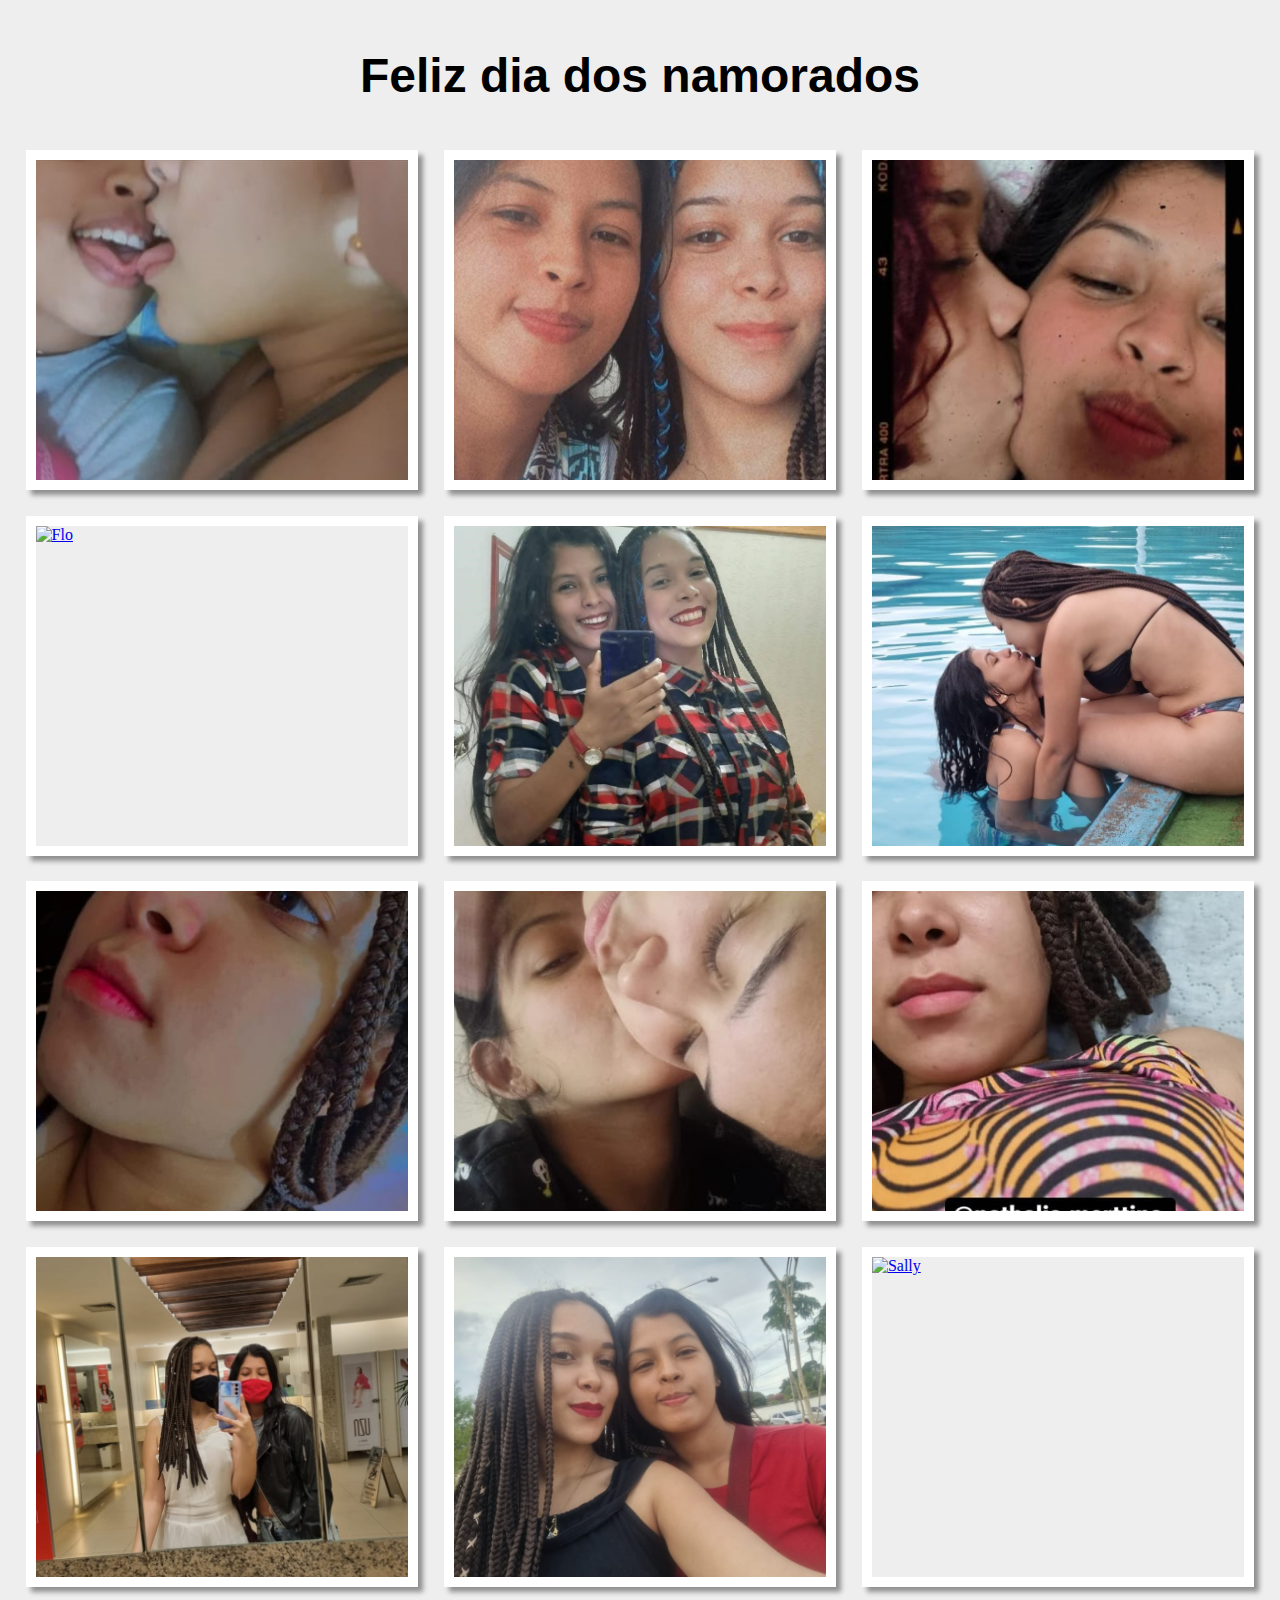
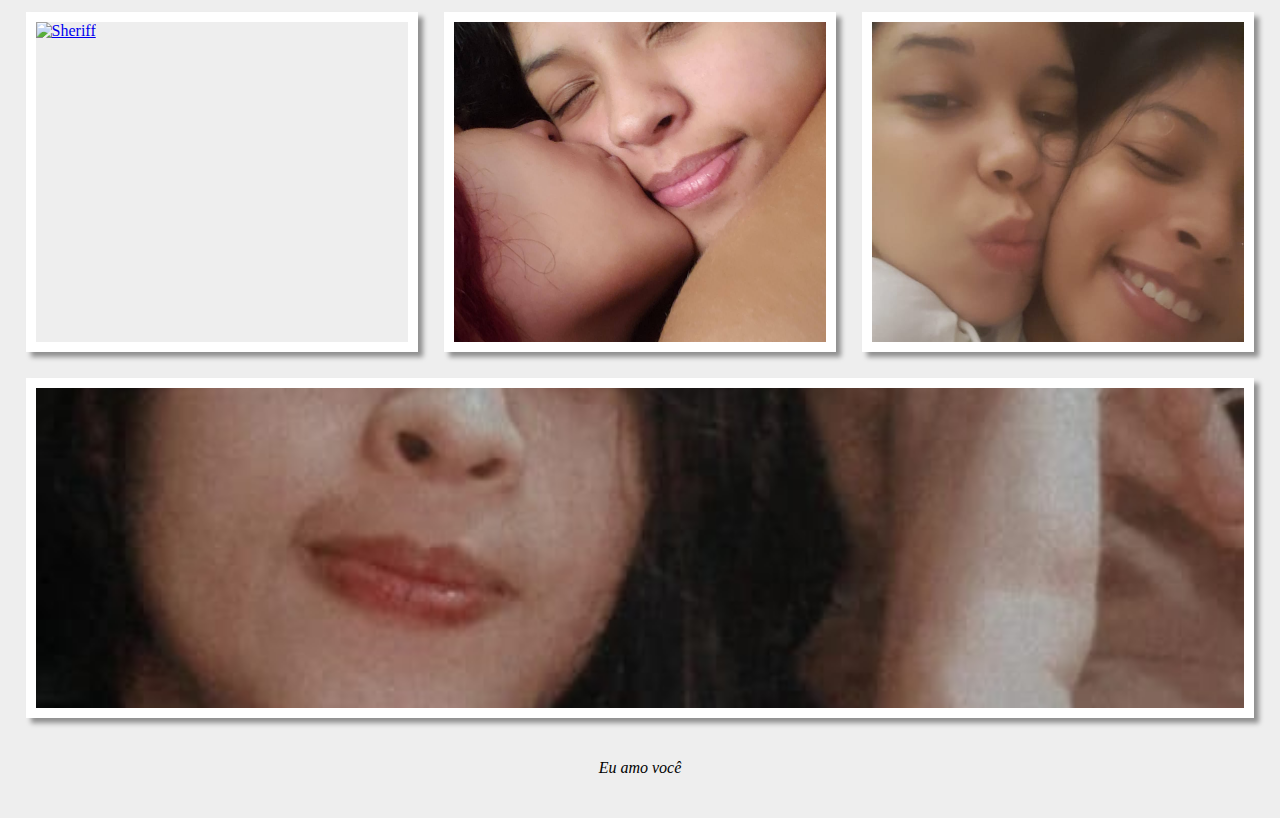
==== index.html @ 189012b3 "Update index.html" ====
<!DOCTYPE html>
<html lang="pt-BR">
<head>
    <meta charset="UTF-8">
    <meta http-equiv="X-UA-Compatible" content="IE=edge">
    <meta name="viewport" content="width=device-width, initial-scale=1.0">
    <link rel="stylesheet" href="style.css">
    <title>Feliz dia dos namorados</title>
</head>
<body>
    <header>
        <h1>Feliz dia dos namorados</h1>
    </header>
    <main>
        <div class="gallery-container">
            <a href="#chick-hicks" class="gallery-items">
                <img src="img/8.jpeg" alt="Chick Hicks">
            </a>
            <a href="img/12.jpeg" class="gallery-items">
                <img src="img/12.jpeg" alt="Doctor Hudson">
            </a>
            <a href="img/9.jpeg" class="gallery-items">
                <img src="img/9.jpeg" alt="Fillmore">
            </a>
            <a href="img/flo.jpg" class="gallery-items">
                <img src="img/flo.jpg" alt="Flo">
            </a>
            <a href="img/1.jpeg" class="gallery-items">
                <img src="img/1.jpeg" alt="Guido">
            </a>
            <a href="img/2.jpeg" class="gallery-items">
                <img src="img/2.jpeg" alt="lightning-mcqueen">
            </a>
            <a href="img/3.jpeg" class="gallery-items">
                <img src="img/3.jpeg" alt="Lizzie">
            </a>
            <a href="img/4.jpeg" class="gallery-items">
                <img src="img/4.jpeg" alt="Luigi">
            </a>
            <a href="img/5.jpeg" class="gallery-items">
                <img src="img/5.jpeg" alt="Mack">
            </a>
            <a href="img/6.jpeg" class="gallery-items">
                <img src="img/6.jpeg" alt="Ramone">
            </a>
            <a href="img/15.jpeg" class="gallery-items">
                <img src="img/15.jpeg" alt="Ruivo">
            </a>
            <a href="img/Sally Carrera.jpg" class="gallery-items">
                <img src="img/Sally Carrera.jpg" alt="Sally">
            </a>
            <a href="img/Sheriff.jpg" class="gallery-items">
                <img src="img/Sheriff.jpg" alt="Sheriff">
            </a>
            <a href="img/13.jpeg" class="gallery-items">
                <img src="img/13.jpeg" alt="Sven">
            </a>
            <a href="img/11.jpeg" class="gallery-items">
                <img src="img/11.jpeg" alt="The King">
            </a>
            <a href="img/10.jpeg" class="gallery-items">
                <img src="img/10.jpeg" alt="Tow Mater">
            </a>
        </div>        
    </main>
    <footer>
        <span>Eu amo você</span>
    </footer>
</body>
</html>
---- style.css ----
*{
    padding: 0;
    margin: 0;
    box-sizing: border-box;
}
body{
    background-color: #eee;
}
header{
    height: 150px;
    display: flex;
    justify-content: center;
    align-items: center;
}
header h1{
    font-family: Arial, Helvetica, sans-serif;
    font-size: 3rem;
    font-weight: 900;
    color: #000;
}
.gallery-container{
    display: flex;
    flex-wrap: wrap;
    justify-content: space-evenly;
    gap: 2vw;
    padding: 0 2vw;
}
.gallery-items{
    width: 340px;
    height: 340px;
    border: 10px solid #FFF;
    box-shadow: 5px 5px 5px #0006;
    flex-grow: 1;
    transition: transform .5s linear;
}
.gallery-items img {
    width: 100%;
    height: 100%;
    object-fit: cover;
}

.gallery-items:hover{
    transform: scale(1.3);
}



footer{
    height: 100px;
    display: flex;
    justify-content: center;
    align-items: center;
    color: #000;
    font-style: italic;
}
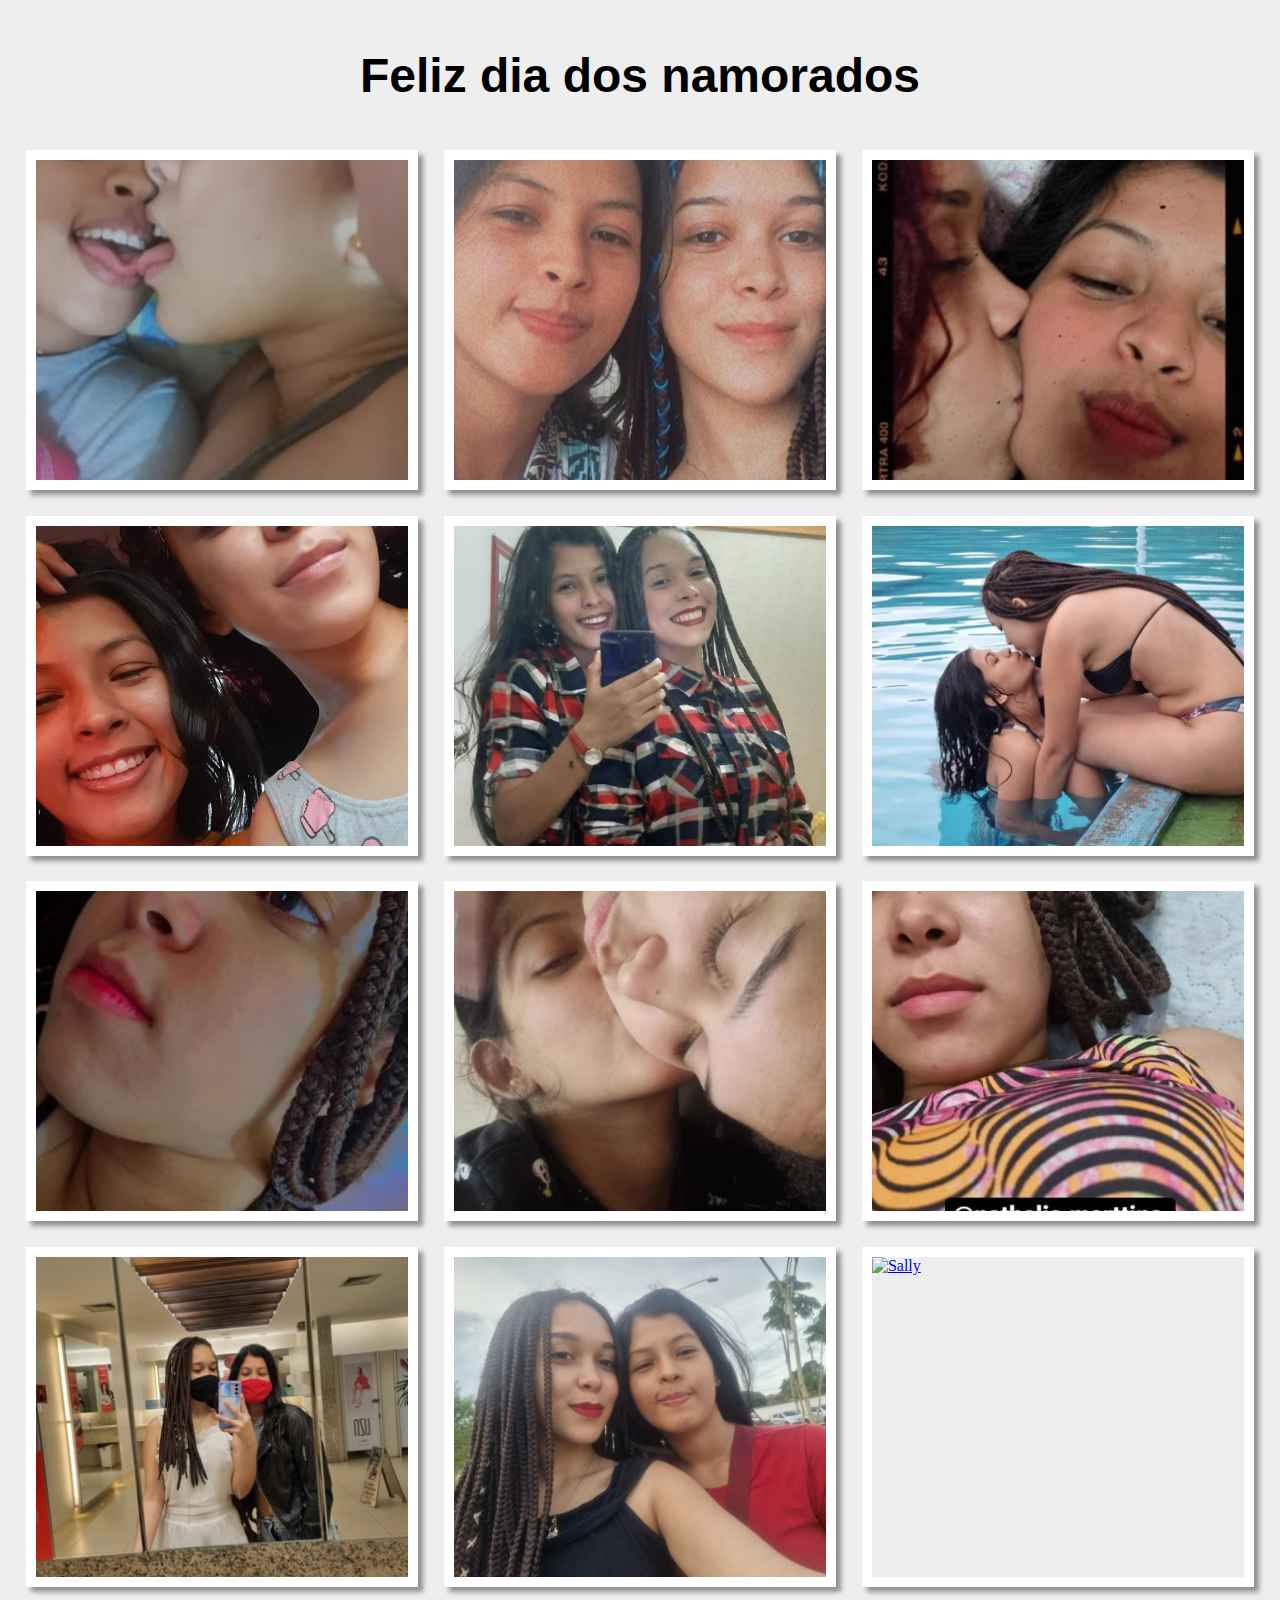
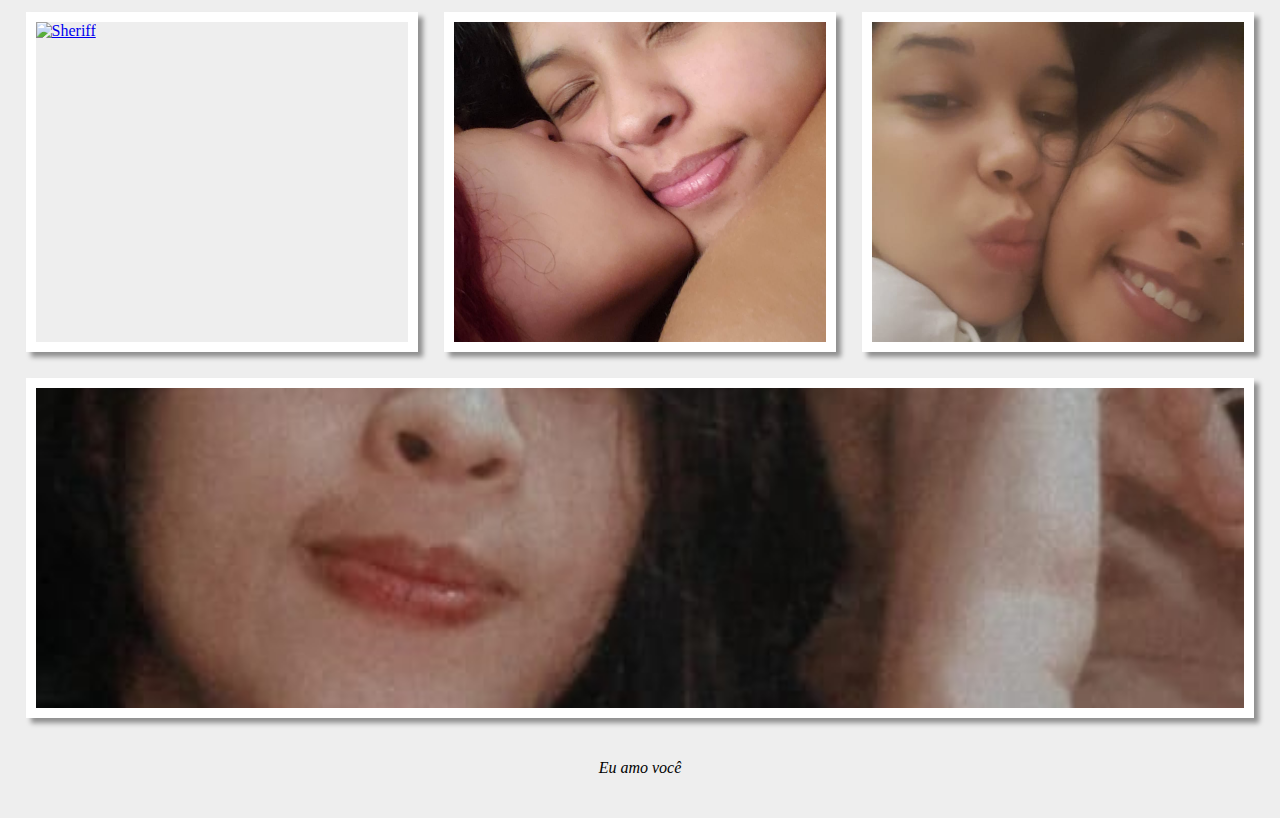
==== commit 03cf22d3: "Update index.html" ====
--- a/index.html
+++ b/index.html
@@ -22,8 +22,8 @@
             <a href="img/9.jpeg" class="gallery-items">
                 <img src="img/9.jpeg" alt="Fillmore">
             </a>
-            <a href="img/flo.jpg" class="gallery-items">
-                <img src="img/flo.jpg" alt="Flo">
+            <a href="img/16.jpeg" class="gallery-items">
+                <img src="img/16.jpeg" alt="Flo">
             </a>
             <a href="img/1.jpeg" class="gallery-items">
                 <img src="img/1.jpeg" alt="Guido">
@@ -49,8 +49,8 @@
             <a href="img/Sally Carrera.jpg" class="gallery-items">
                 <img src="img/Sally Carrera.jpg" alt="Sally">
             </a>
-            <a href="img/Sheriff.jpg" class="gallery-items">
-                <img src="img/Sheriff.jpg" alt="Sheriff">
+            <a href="img/18.jpg" class="gallery-items">
+                <img src="img/18.jpg" alt="Sheriff">
             </a>
             <a href="img/13.jpeg" class="gallery-items">
                 <img src="img/13.jpeg" alt="Sven">
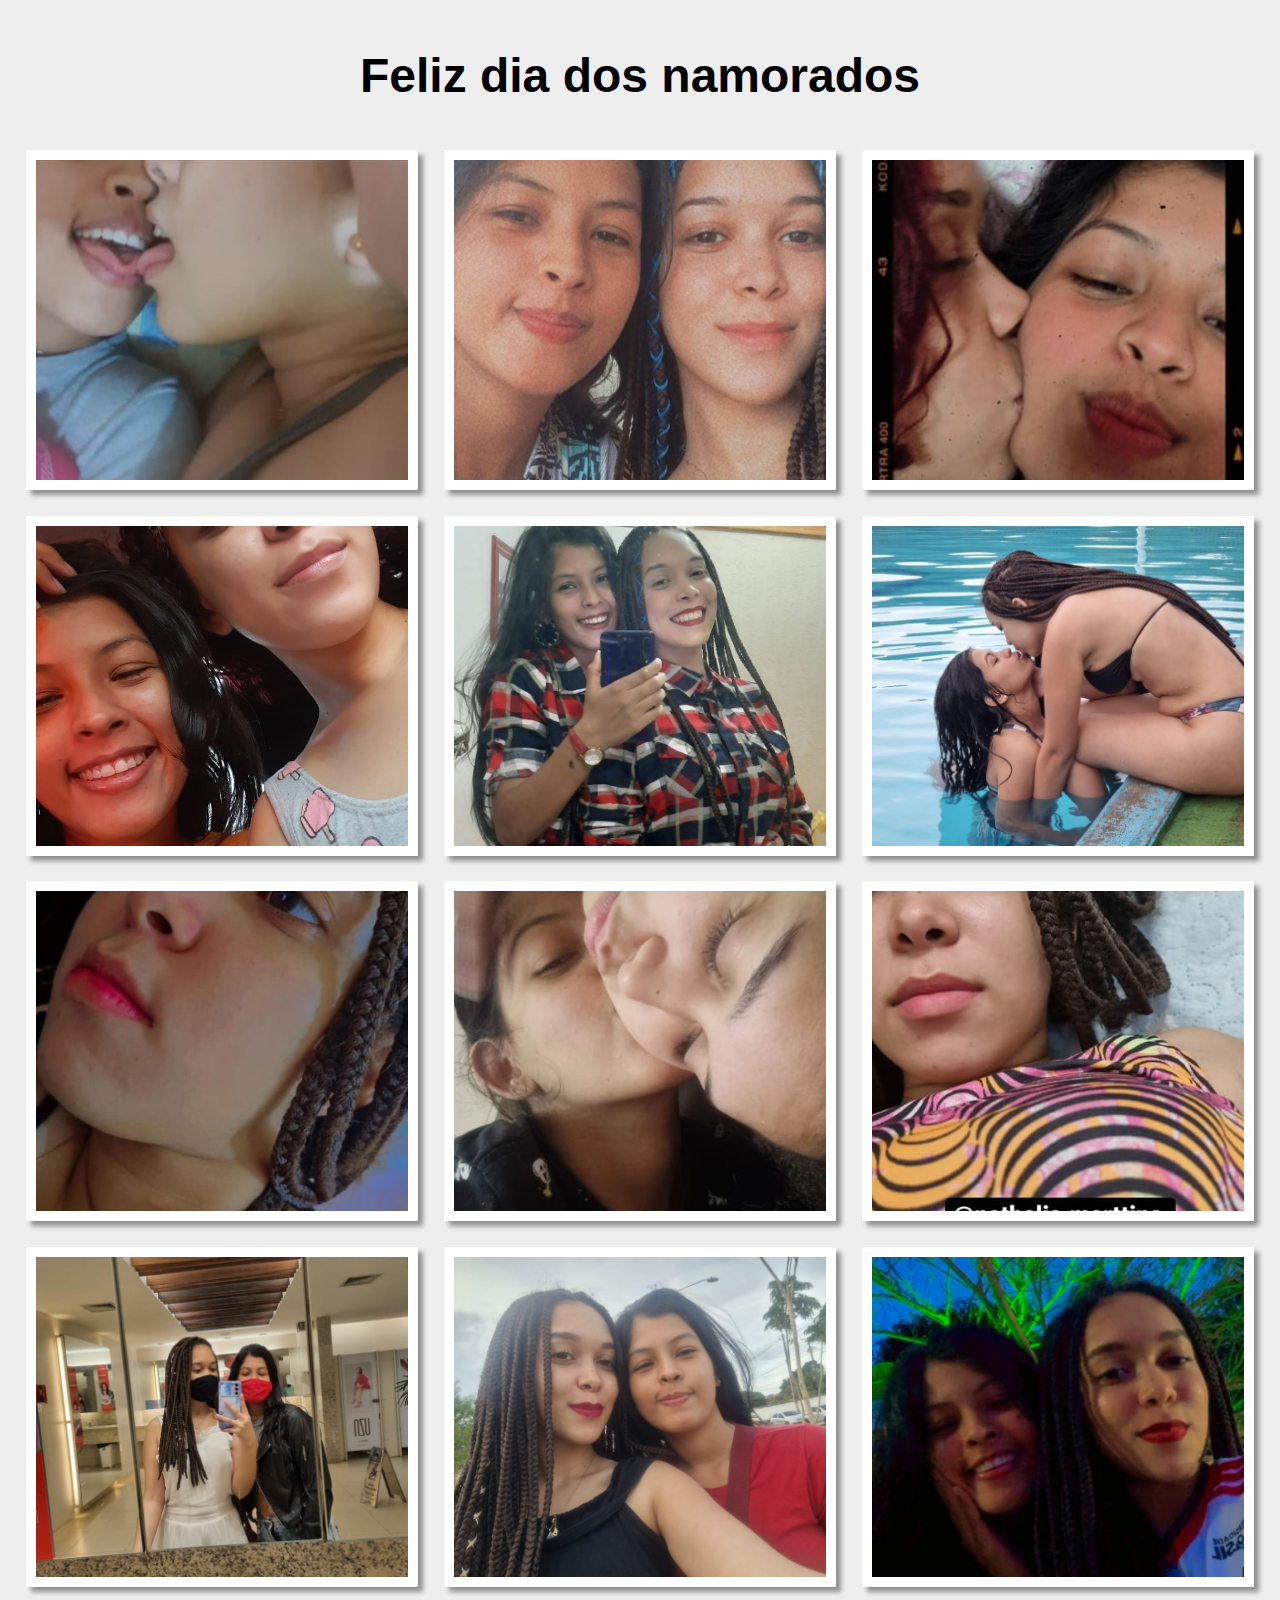
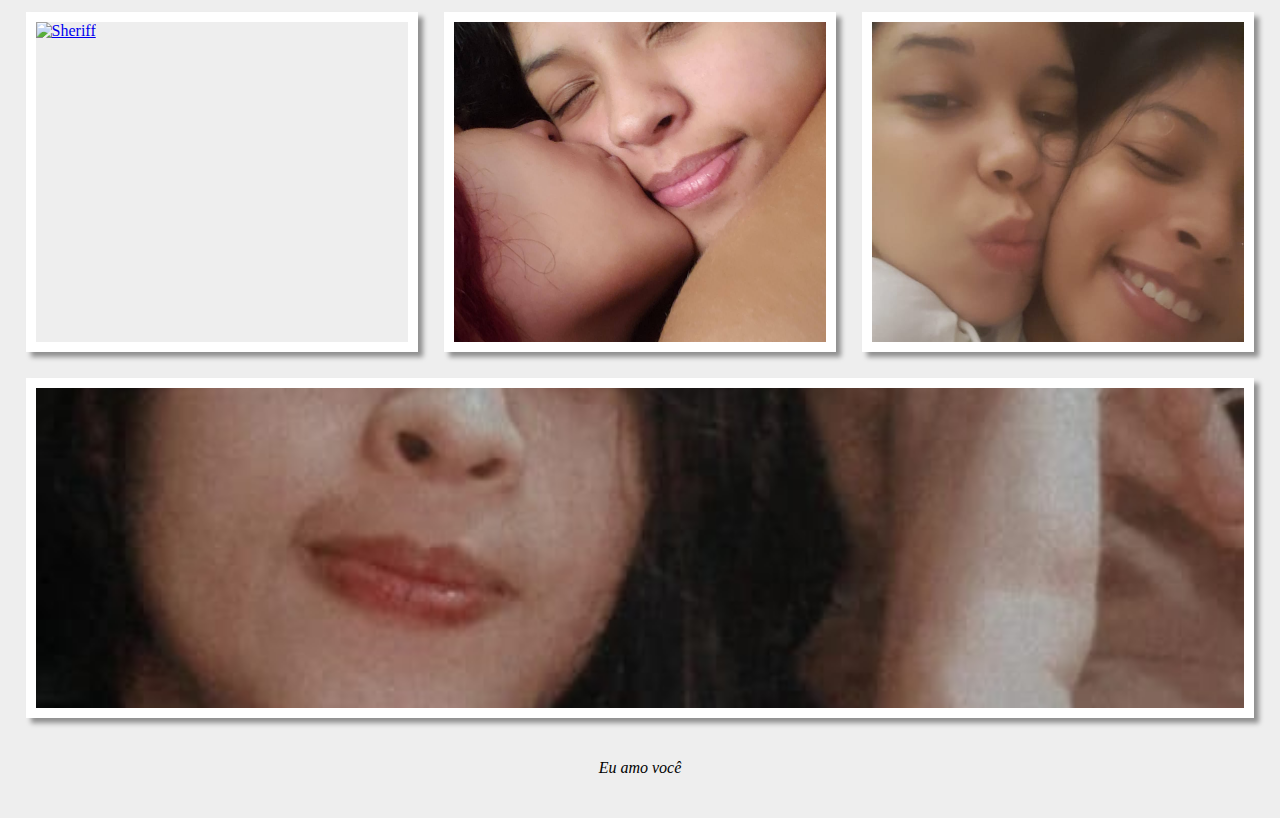
==== commit 8860e360: "Update index.html" ====
--- a/index.html
+++ b/index.html
@@ -5,7 +5,7 @@
     <meta http-equiv="X-UA-Compatible" content="IE=edge">
     <meta name="viewport" content="width=device-width, initial-scale=1.0">
     <link rel="stylesheet" href="style.css">
-    <title>Feliz dia dos namorados</title>
+    <title>Feliz dia dos namorados, meu amor</title>
 </head>
 <body>
     <header>
@@ -46,8 +46,8 @@
             <a href="img/15.jpeg" class="gallery-items">
                 <img src="img/15.jpeg" alt="Ruivo">
             </a>
-            <a href="img/Sally Carrera.jpg" class="gallery-items">
-                <img src="img/Sally Carrera.jpg" alt="Sally">
+            <a href="img/20.jpeg" class="gallery-items">
+                <img src="img/20.jpeg" alt="Sally">
             </a>
             <a href="img/18.jpg" class="gallery-items">
                 <img src="img/18.jpg" alt="Sheriff">
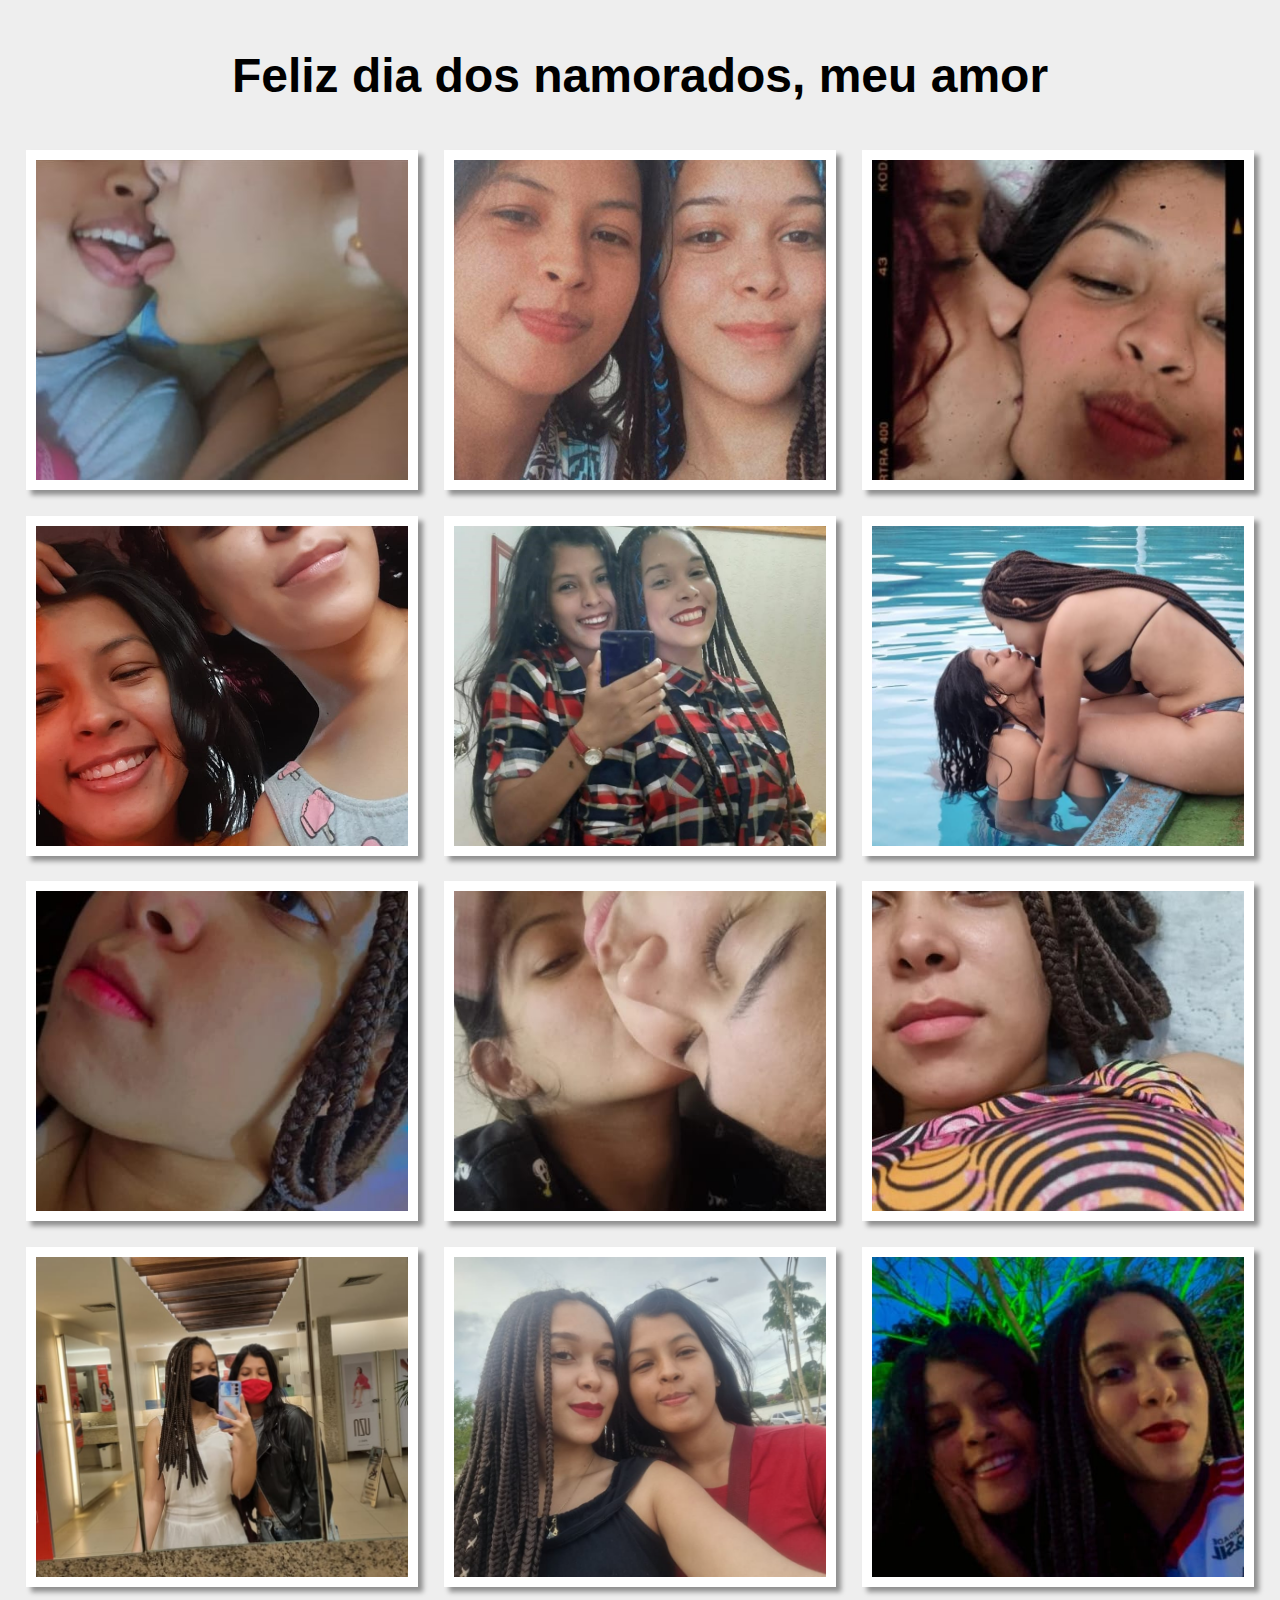
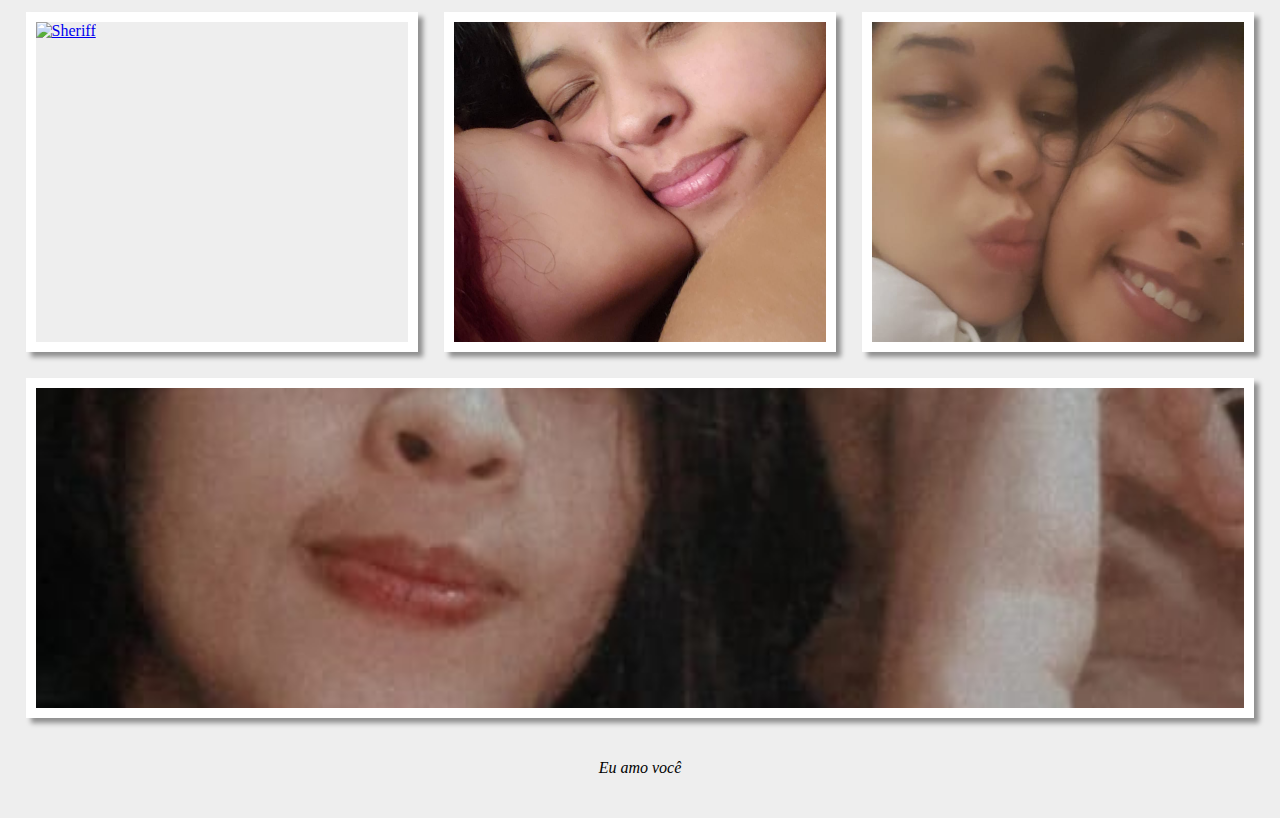
==== commit 4d21a575: "Update index.html" ====
--- a/index.html
+++ b/index.html
@@ -5,11 +5,11 @@
     <meta http-equiv="X-UA-Compatible" content="IE=edge">
     <meta name="viewport" content="width=device-width, initial-scale=1.0">
     <link rel="stylesheet" href="style.css">
-    <title>Feliz dia dos namorados, meu amor</title>
+    <title>Feliz dia dos namorados</title>
 </head>
 <body>
     <header>
-        <h1>Feliz dia dos namorados</h1>
+        <h1>Feliz dia dos namorados, meu amor</h1>
     </header>
     <main>
         <div class="gallery-container">
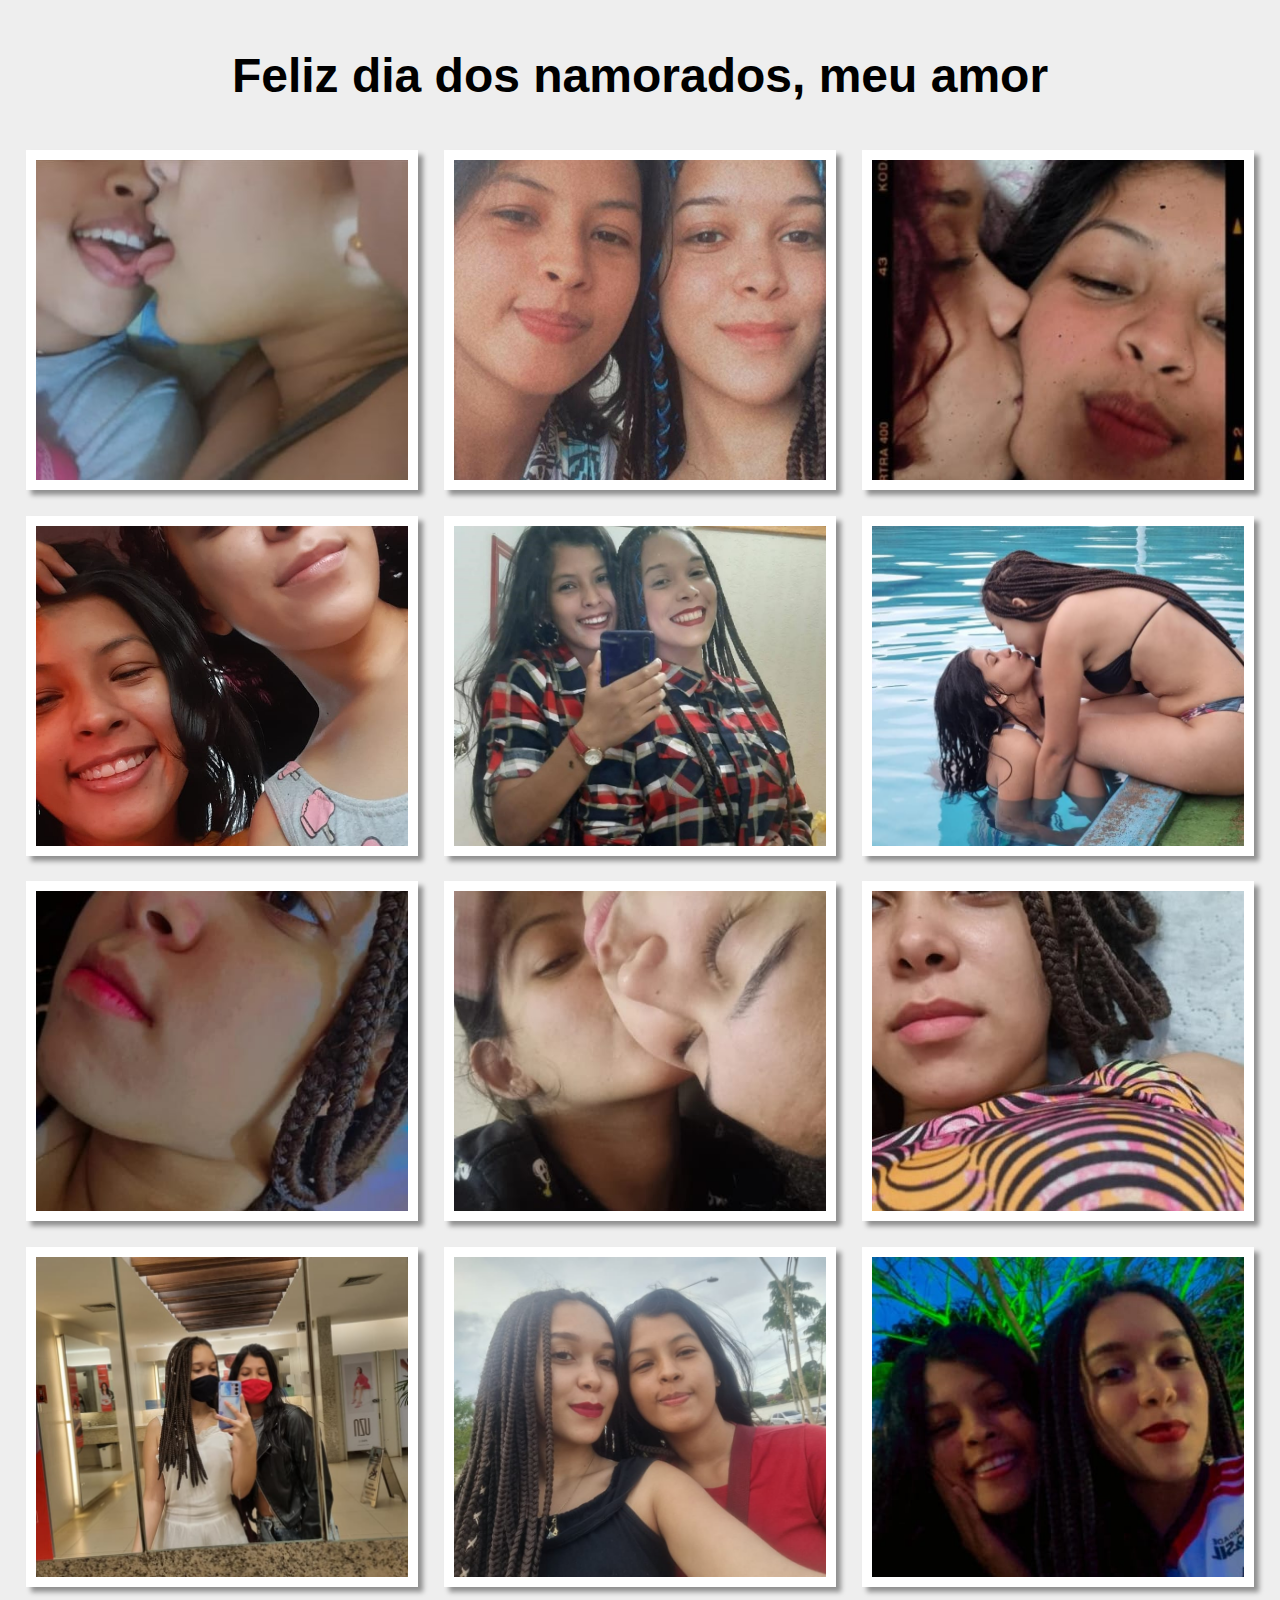
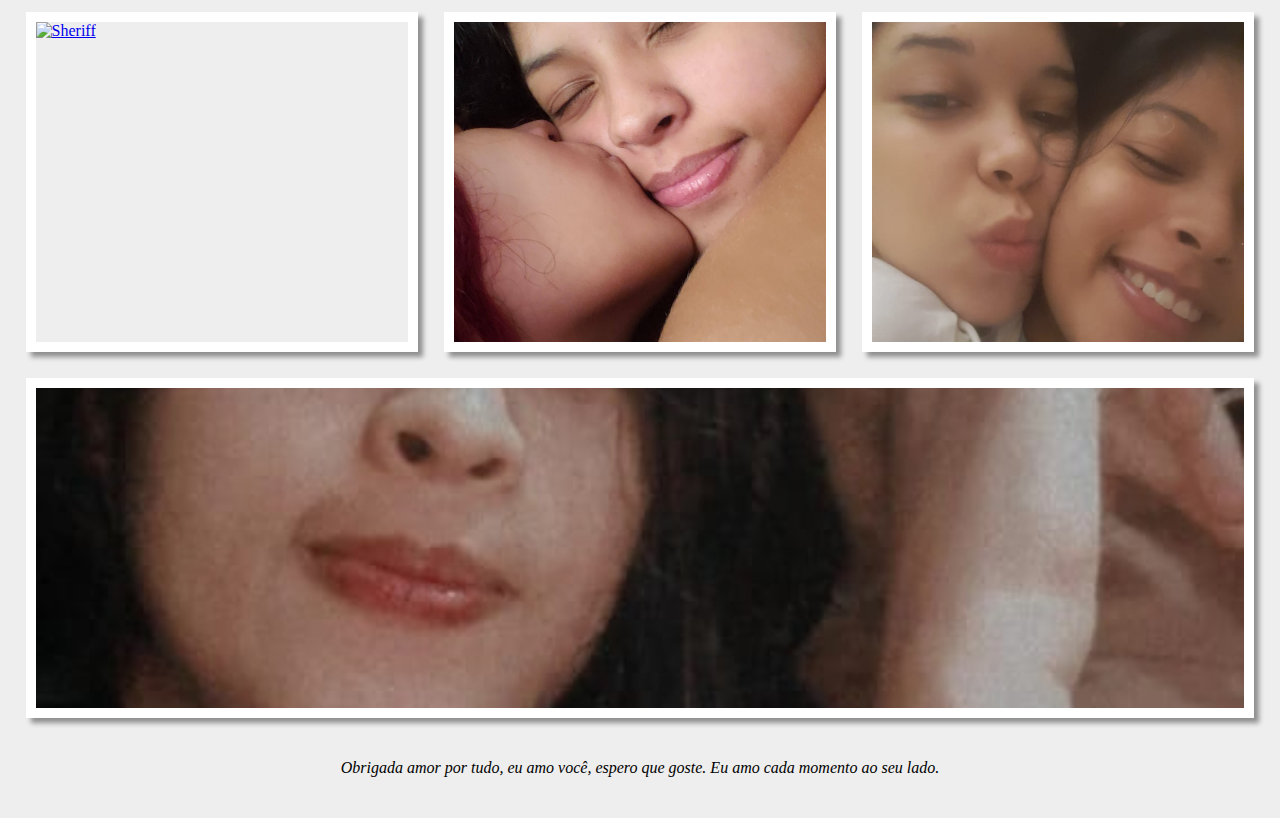
==== commit f46f3564: "Update index.html" ====
--- a/index.html
+++ b/index.html
@@ -64,7 +64,7 @@
         </div>        
     </main>
     <footer>
-        <span>Eu amo você</span>
+        <span>Obrigada amor por tudo, eu amo você, espero que goste. Eu amo cada momento ao seu lado.</span>
     </footer>
 </body>
 </html>
